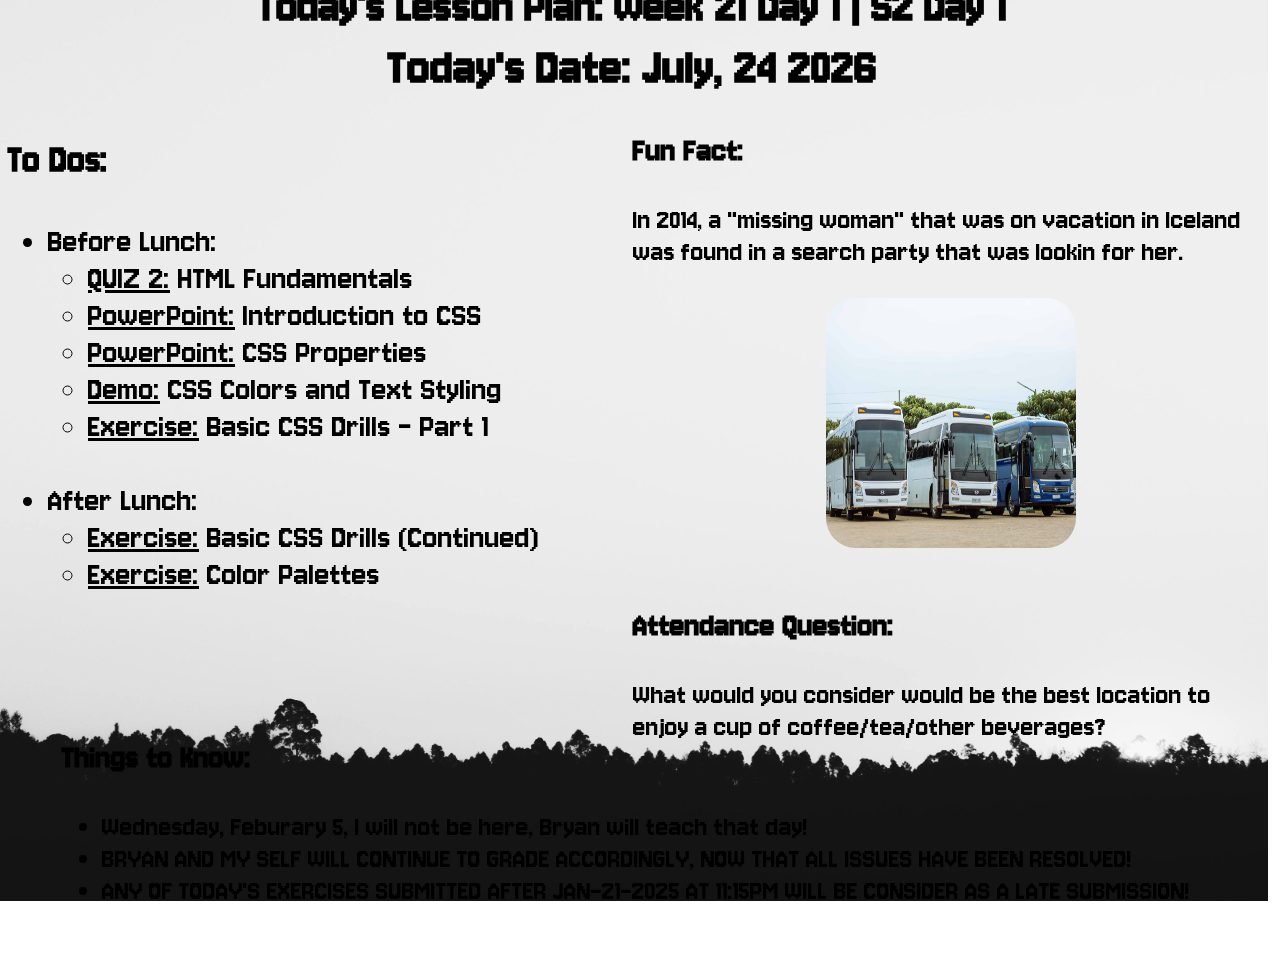
==== index.html @ a4f473fe "changes" ====
<!DOCTYPE HTML>

<html lang="en">

    <head>
        <meta charset="UTF-8">
        <title>Lesson Plan Week 21 Day 2</title>
        <meta name="Author" content="Angel Gonzalez">
        <meta name="viewport" content="width=device-width, initial-scale=1.0">
        <link rel="stylesheet" type="text/css" href="./index.css">
        <link rel="preconnect" href="https://fonts.googleapis.com">
        <link rel="preconnect" href="https://fonts.gstatic.com" crossorigin>
        <link 
            href="https://fonts.googleapis.com/css2?family=Jersey+10&display=swap" 
            rel="stylesheet"
        >
        <script src="./index.js"></script>
    </head>

    <body>
        <div class="lessonPlanContainer">
            <div class="lessonPlanHeaderArea">
                <div class="lessonPlanArea">
                    <h1>Today's Lesson Plan: Week 21 Day 1 | S2 Day 1</h1>
                </div>
                <div class="currentDateArea">
                    <h2>Today's Date: <span id="date"></span></h2>
                    <script>displayDate()</script>
                </div>
            </div>
            <div class="lessonPlanBreakdownArea">
                <div class="flex-container">
                    <div class="flex-items">
                        <h3>To Dos:</h3>
                        <ul>
                            <li>
                                Before Lunch:
                                <ul>
                                    <li>
                                        <u>QUIZ 2:</u> 
                                        HTML Fundamentals
                                    </li>
                                    <li>
                                        <u>PowerPoint:</u> 
                                        Introduction to CSS
                                    </li>
                                    <li>
                                        <u>PowerPoint:</u>
                                        CSS Properties
                                    </li>
                                    <li>
                                        <u>Demo:</u>
                                        CSS Colors and Text Styling
                                    </li>
                                    <li>
                                        <u>Exercise:</u>
                                        Basic CSS Drills - Part 1
                                    </li>
                                </ul>
                            </li>
                            <br>
                            <li>
                                After Lunch:
                                <ul>
                                    <li>
                                        <u>Exercise:</u>
                                        Basic CSS Drills (Continued)
                                    </li>
                                    <li>
                                        <u>Exercise:</u>
                                        Color Palettes
                                    </li>
                                </ul>
                            </li>
                        </ul>
                    </div>
                </div>
            </div>
            <div class="thingsToKnowArea">
                <br>
                <h3>Things to Know:</h3>
                <ul>
                    <li>
                        <b>Wednesday, Feburary 5, I will not be here, Bryan will teach that day!</b>
                    </li>
                    <li>
                        <b>
                            BRYAN AND MY SELF WILL CONTINUE TO GRADE 
                            ACCORDINGLY, NOW THAT ALL ISSUES HAVE BEEN 
                            RESOLVED!
                        </b>
                    </li>
                    <li>
                        <b>
                            ANY OF TODAY'S EXERCISES SUBMITTED AFTER JAN-21-2025 
                            AT 11:15PM WILL BE CONSIDER AS A LATE SUBMISSION!
                        </b>
                    </li>
                </ul>
            </div>
            <div class="funFactArea">
                <h3>Fun Fact:</h3>
                <p>
                    In 2014, a "missing woman" that was on vacation in Iceland was found
                    in a search party that was lookin for her.
                </p>
                <div style="text-align: center;">
                    <img 
                        src="./images/tour-bus.jpeg" 
                        alt="Tour Buses" 
                        height="250px"
                        width="250px" 
                        style="border-radius: 30px;"
                    >
                </div>
            </div>
            <div class="attendanceQuestionArea">
                <h3>Attendance Question:</h3>
                <p>
                    What would you consider would be the best location to
                    enjoy a cup of coffee/tea/other beverages?
                </p>
            </div>
        </div>
    </body>
</html>
---- index.css ----
body {
    font-family: "Jersey 10", sans-serif;
    font-weight: 200;
    font-style: normal;
}


.lessonPlanContainer {
    display: grid;
    grid-template-columns: 1fr 1fr;
    grid-template-rows: 150px 475px 100px 1fr;
    align-content: center;
    background-image: url(./images/pexels-photo-925743.jpeg);
    background-size: cover;
    background-position: center;
    grid-template-areas:
        "lessonPlanHeaderArea lessonPlanHeaderArea"
        "lessonPlanBreakdownArea funFactArea"
        "lessonPlanBreakdownArea attendanceQuestionArea"
        "thingsToKnowArea thingsToKnowArea";
    height: 100%;
    width: 100%;
    height: 102vh;
    width: 100.5%;
    margin-left: -10px;
    margin-top: -2%;
}

.lessonPlanHeaderArea {
    display: grid;
    grid-template-columns: 1fr;
    grid-template-rows: 50px 50px;
    grid-template-areas:
        "lessonPlanArea"
        "currentDateArea";
    grid-area: lessonPlanHeaderArea;
    height: 100%;
    width: 100%;
    font-size: larger;
}

.currentDateArea {
    text-align: center;
    grid-area: currentDateArea;
    height: 100%;
    width: 100%;
    font-size: 35px;
}

.lessonPlanArea {
    text-align: center;
    grid-area: lessonPlanArea;
    height: 100%;
    width: 100%;
    font-size: 25px;
}

.lessonPlanBreakdownArea {
    grid-area: lessonPlanBreakdownArea;
    height: 100%;
    width: 100%;
    margin-left:10px;
}

.funFactArea {
    grid-area: funFactArea;
    height: 100%;
    width: 100%;
    font-size: 30px;
}

.attendanceQuestionArea {
    grid-area: attendanceQuestionArea;
    height: 100%;
    width: 100%;
    font-size: 30px;
}

.thingsToKnowArea {
    grid-area: thingsToKnowArea;
    font-size: 30px;
    margin-left: 5%
}

.flex-container {
    display: flex;
    flex-direction: column;
    flex-wrap: nowrap;
    justify-content: center;
    align-items: stretch;
    align-content: center;
    font-size: 35px;
}

.flex-items {
    display: block;
    flex-shrink: 1;
    flex-basis: auto;
    align-self: auto;
}
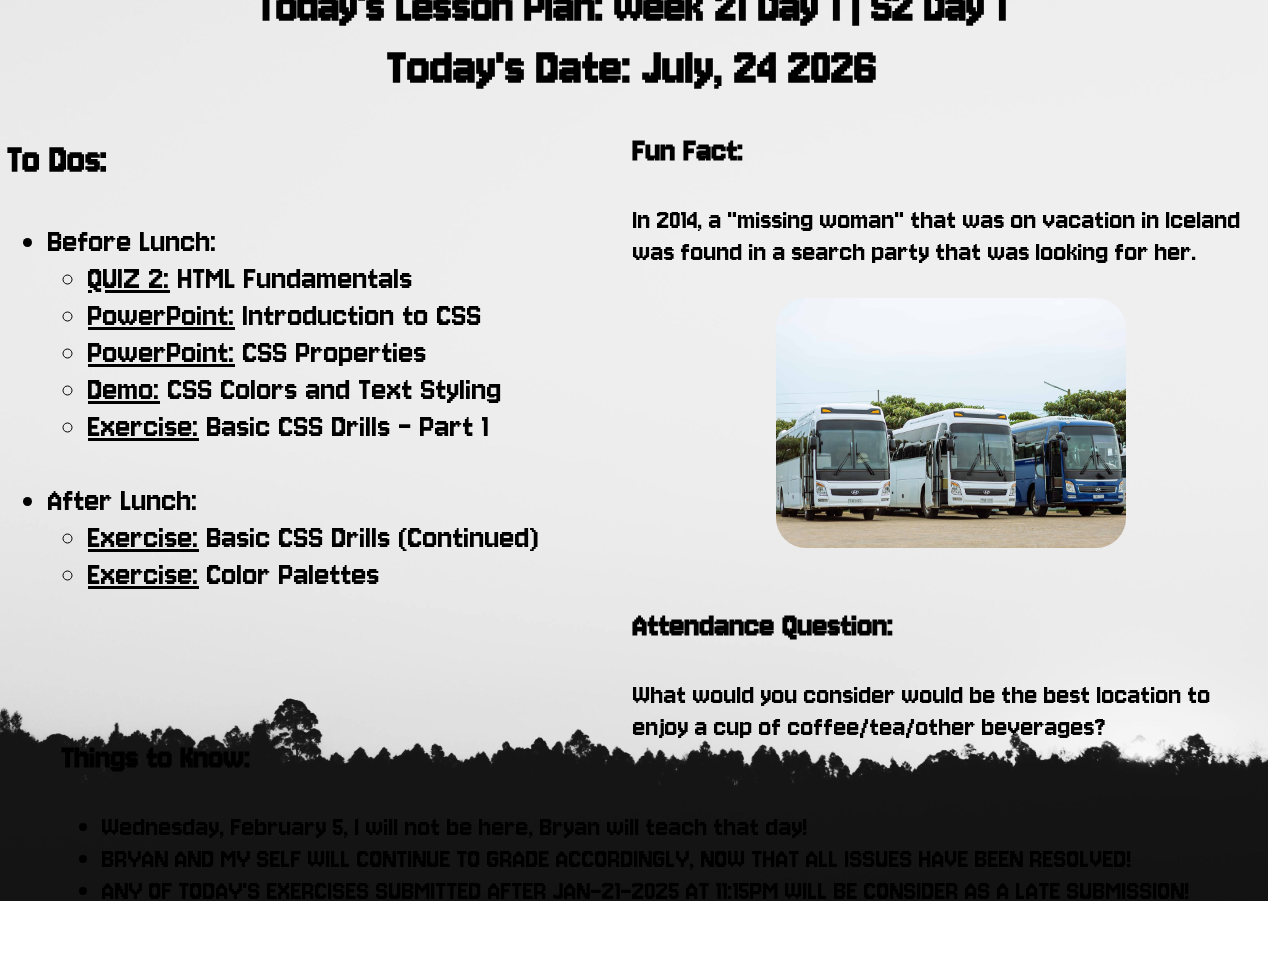
==== commit 5a777145: "changes" ====
--- a/index.html
+++ b/index.html
@@ -81,7 +81,7 @@
                 <h3>Things to Know:</h3>
                 <ul>
                     <li>
-                        <b>Wednesday, Feburary 5, I will not be here, Bryan will teach that day!</b>
+                        <b>Wednesday, February 5, I will not be here, Bryan will teach that day!</b>
                     </li>
                     <li>
                         <b>
@@ -102,14 +102,14 @@
                 <h3>Fun Fact:</h3>
                 <p>
                     In 2014, a "missing woman" that was on vacation in Iceland was found
-                    in a search party that was lookin for her.
+                    in a search party that was looking for her.
                 </p>
                 <div style="text-align: center;">
                     <img 
                         src="./images/tour-bus.jpeg" 
                         alt="Tour Buses" 
                         height="250px"
-                        width="250px" 
+                        width="350px" 
                         style="border-radius: 30px;"
                     >
                 </div>
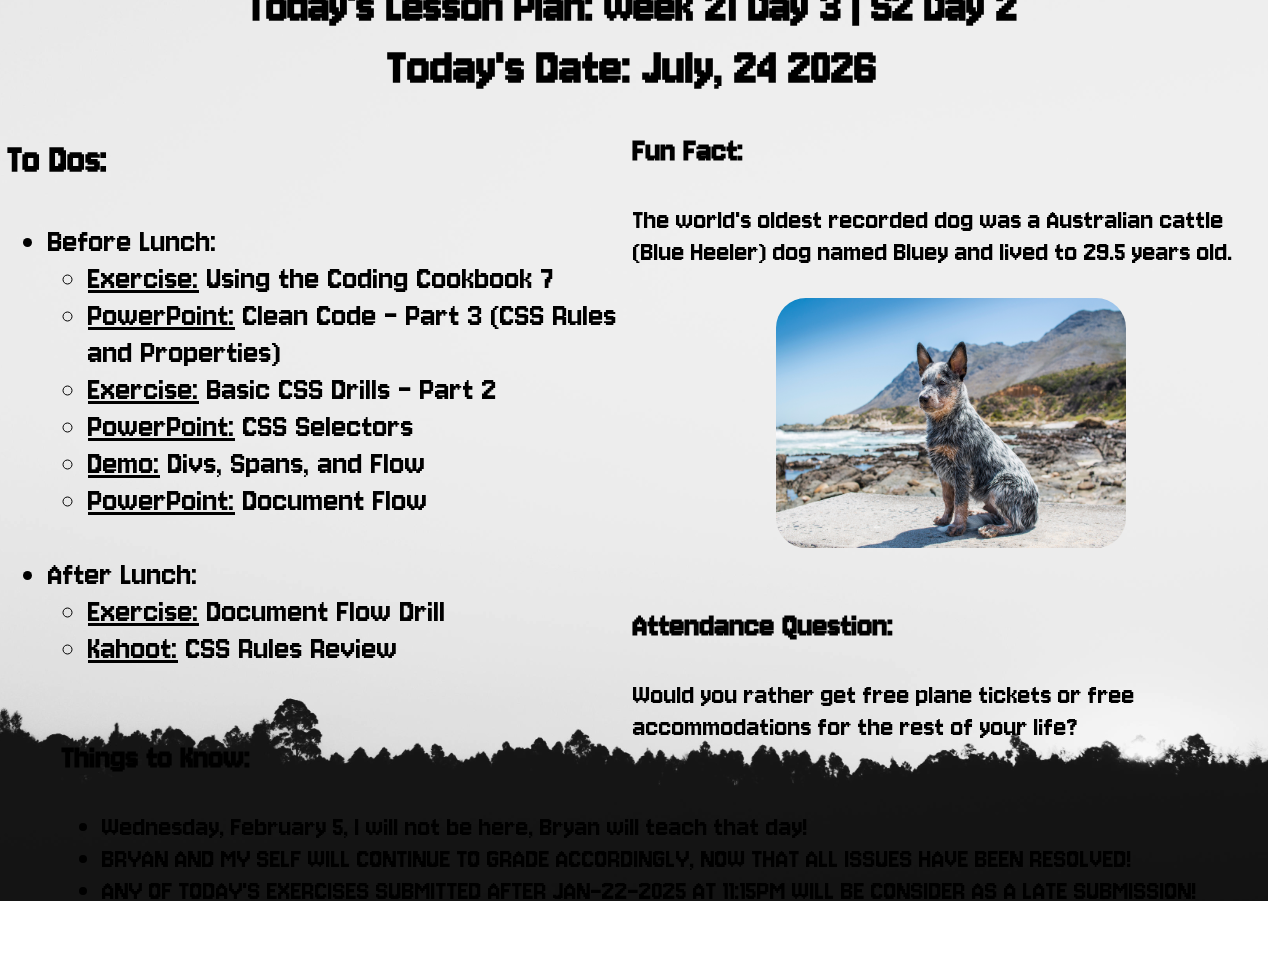
==== commit 2e15b7d3: "changes" ====
--- a/index.html
+++ b/index.html
@@ -4,7 +4,7 @@
 
     <head>
         <meta charset="UTF-8">
-        <title>Lesson Plan Week 21 Day 2</title>
+        <title>Lesson Plan Week 21 Day 3</title>
         <meta name="Author" content="Angel Gonzalez">
         <meta name="viewport" content="width=device-width, initial-scale=1.0">
         <link rel="stylesheet" type="text/css" href="./index.css">
@@ -21,7 +21,7 @@
         <div class="lessonPlanContainer">
             <div class="lessonPlanHeaderArea">
                 <div class="lessonPlanArea">
-                    <h1>Today's Lesson Plan: Week 21 Day 1 | S2 Day 1</h1>
+                    <h1>Today's Lesson Plan: Week 21 Day 3 | S2 Day 2</h1>
                 </div>
                 <div class="currentDateArea">
                     <h2>Today's Date: <span id="date"></span></h2>
@@ -37,24 +37,29 @@
                                 Before Lunch:
                                 <ul>
                                     <li>
-                                        <u>QUIZ 2:</u> 
-                                        HTML Fundamentals
+                                        <u>Exercise:</u> 
+                                        Using the Coding Cookbook 7
                                     </li>
                                     <li>
                                         <u>PowerPoint:</u> 
-                                        Introduction to CSS
+                                        Clean Code - Part 3 (CSS Rules and 
+                                        Properties)
+                                    </li>
+                                    <li>
+                                        <u>Exercise:</u>
+                                        Basic CSS Drills - Part 2
                                     </li>
                                     <li>
                                         <u>PowerPoint:</u>
-                                        CSS Properties
+                                        CSS Selectors
                                     </li>
                                     <li>
                                         <u>Demo:</u>
-                                        CSS Colors and Text Styling
+                                        Divs, Spans, and Flow
                                     </li>
                                     <li>
-                                        <u>Exercise:</u>
-                                        Basic CSS Drills - Part 1
+                                        <u>PowerPoint:</u>
+                                        Document Flow
                                     </li>
                                 </ul>
                             </li>
@@ -64,11 +69,11 @@
                                 <ul>
                                     <li>
                                         <u>Exercise:</u>
-                                        Basic CSS Drills (Continued)
+                                        Document Flow Drill
                                     </li>
                                     <li>
-                                        <u>Exercise:</u>
-                                        Color Palettes
+                                        <u>Kahoot:</u>
+                                        CSS Rules Review
                                     </li>
                                 </ul>
                             </li>
@@ -81,7 +86,10 @@
                 <h3>Things to Know:</h3>
                 <ul>
                     <li>
-                        <b>Wednesday, February 5, I will not be here, Bryan will teach that day!</b>
+                        <b>
+                            Wednesday, February 5, I will not be here, Bryan 
+                            will teach that day!
+                        </b>
                     </li>
                     <li>
                         <b>
@@ -92,7 +100,7 @@
                     </li>
                     <li>
                         <b>
-                            ANY OF TODAY'S EXERCISES SUBMITTED AFTER JAN-21-2025 
+                            ANY OF TODAY'S EXERCISES SUBMITTED AFTER JAN-22-2025 
                             AT 11:15PM WILL BE CONSIDER AS A LATE SUBMISSION!
                         </b>
                     </li>
@@ -101,13 +109,13 @@
             <div class="funFactArea">
                 <h3>Fun Fact:</h3>
                 <p>
-                    In 2014, a "missing woman" that was on vacation in Iceland was found
-                    in a search party that was looking for her.
+                    The world's oldest recorded dog was a Australian cattle 
+                    (Blue Heeler) dog named Bluey and lived to 29.5 years old.
                 </p>
                 <div style="text-align: center;">
                     <img 
-                        src="./images/tour-bus.jpeg" 
-                        alt="Tour Buses" 
+                        src="./images/Blue-Heeler_Madelein-Wolfaardt_Shutterstock.jpg" 
+                        alt="Blue Heeler" 
                         height="250px"
                         width="350px" 
                         style="border-radius: 30px;"
@@ -117,8 +125,8 @@
             <div class="attendanceQuestionArea">
                 <h3>Attendance Question:</h3>
                 <p>
-                    What would you consider would be the best location to
-                    enjoy a cup of coffee/tea/other beverages?
+                    Would you rather get free plane tickets or free 
+                    accommodations for the rest of your life?
                 </p>
             </div>
         </div>
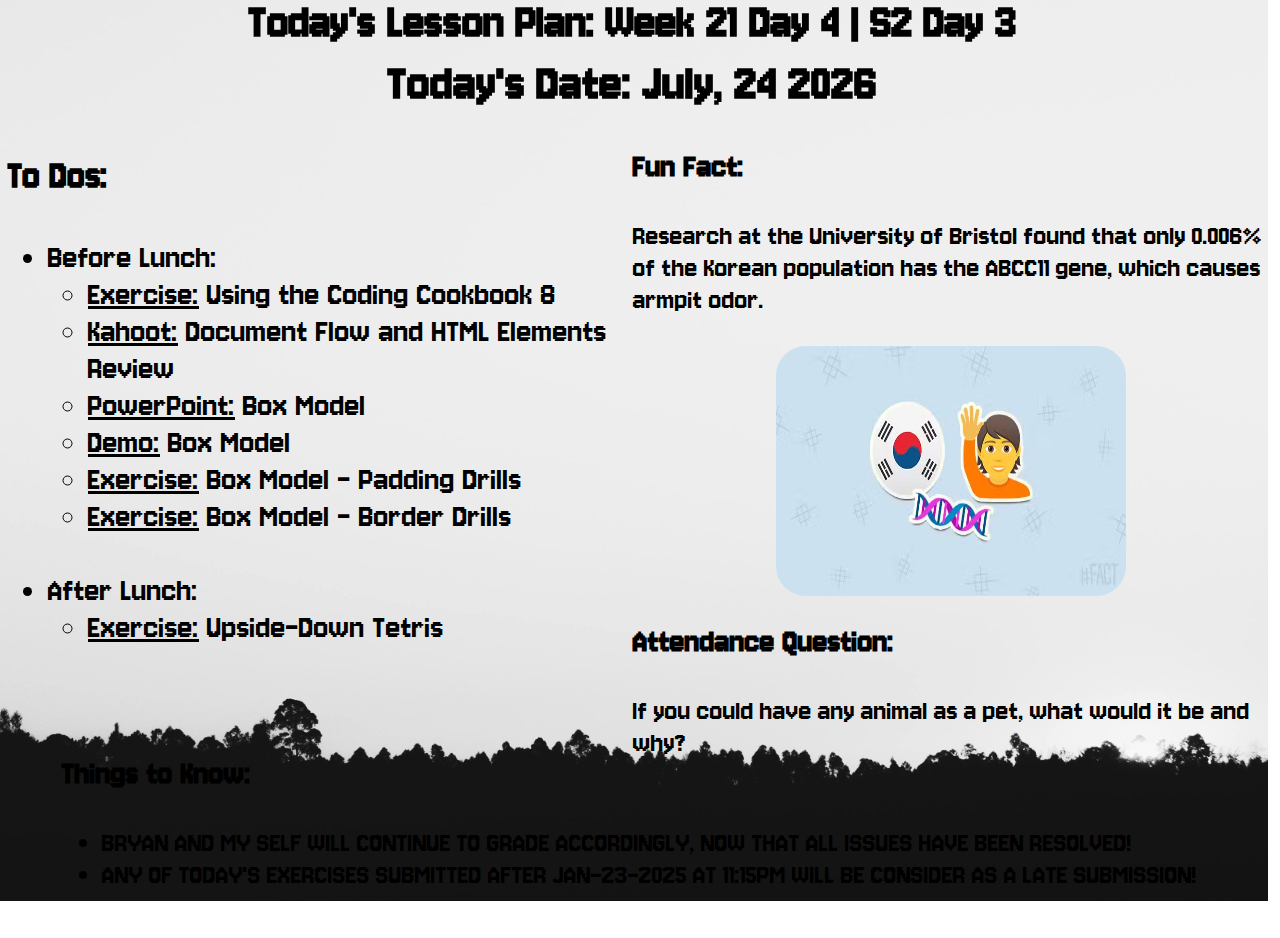
==== commit b1313bfd: "changes" ====
--- a/index.html
+++ b/index.html
@@ -4,7 +4,7 @@
 
     <head>
         <meta charset="UTF-8">
-        <title>Lesson Plan Week 21 Day 3</title>
+        <title>Lesson Plan Week 21 Day 4</title>
         <meta name="Author" content="Angel Gonzalez">
         <meta name="viewport" content="width=device-width, initial-scale=1.0">
         <link rel="stylesheet" type="text/css" href="./index.css">
@@ -21,7 +21,7 @@
         <div class="lessonPlanContainer">
             <div class="lessonPlanHeaderArea">
                 <div class="lessonPlanArea">
-                    <h1>Today's Lesson Plan: Week 21 Day 3 | S2 Day 2</h1>
+                    <h1>Today's Lesson Plan: Week 21 Day 4 | S2 Day 3</h1>
                 </div>
                 <div class="currentDateArea">
                     <h2>Today's Date: <span id="date"></span></h2>
@@ -38,28 +38,27 @@
                                 <ul>
                                     <li>
                                         <u>Exercise:</u> 
-                                        Using the Coding Cookbook 7
+                                        Using the Coding Cookbook 8
                                     </li>
                                     <li>
-                                        <u>PowerPoint:</u> 
-                                        Clean Code - Part 3 (CSS Rules and 
-                                        Properties)
+                                        <u>Kahoot:</u> 
+                                        Document Flow and HTML Elements Review
+                                    </li>
+                                    <li>
+                                        <u>PowerPoint:</u>
+                                        Box Model
+                                    </li>
+                                    <li>
+                                        <u>Demo:</u>
+                                        Box Model
                                     </li>
                                     <li>
                                         <u>Exercise:</u>
-                                        Basic CSS Drills - Part 2
+                                        Box Model - Padding Drills
                                     </li>
                                     <li>
-                                        <u>PowerPoint:</u>
-                                        CSS Selectors
-                                    </li>
-                                    <li>
-                                        <u>Demo:</u>
-                                        Divs, Spans, and Flow
-                                    </li>
-                                    <li>
-                                        <u>PowerPoint:</u>
-                                        Document Flow
+                                        <u>Exercise:</u>
+                                        Box Model - Border Drills
                                     </li>
                                 </ul>
                             </li>
@@ -69,11 +68,7 @@
                                 <ul>
                                     <li>
                                         <u>Exercise:</u>
-                                        Document Flow Drill
-                                    </li>
-                                    <li>
-                                        <u>Kahoot:</u>
-                                        CSS Rules Review
+                                        Upside-Down Tetris
                                     </li>
                                 </ul>
                             </li>
@@ -87,12 +82,6 @@
                 <ul>
                     <li>
                         <b>
-                            Wednesday, February 5, I will not be here, Bryan 
-                            will teach that day!
-                        </b>
-                    </li>
-                    <li>
-                        <b>
                             BRYAN AND MY SELF WILL CONTINUE TO GRADE 
                             ACCORDINGLY, NOW THAT ALL ISSUES HAVE BEEN 
                             RESOLVED!
@@ -100,7 +89,7 @@
                     </li>
                     <li>
                         <b>
-                            ANY OF TODAY'S EXERCISES SUBMITTED AFTER JAN-22-2025 
+                            ANY OF TODAY'S EXERCISES SUBMITTED AFTER JAN-23-2025 
                             AT 11:15PM WILL BE CONSIDER AS A LATE SUBMISSION!
                         </b>
                     </li>
@@ -109,13 +98,14 @@
             <div class="funFactArea">
                 <h3>Fun Fact:</h3>
                 <p>
-                    The world's oldest recorded dog was a Australian cattle 
-                    (Blue Heeler) dog named Bluey and lived to 29.5 years old.
+                    Research at the University of Bristol found that only 0.006%
+                    of the Korean population has the ABCC11 gene, which causes 
+                    armpit odor.
                 </p>
                 <div style="text-align: center;">
                     <img 
-                        src="./images/Blue-Heeler_Madelein-Wolfaardt_Shutterstock.jpg" 
-                        alt="Blue Heeler" 
+                        src="./images/koreans-odor-fun-fact.png.jpeg" 
+                        alt="Fun Fact Image" 
                         height="250px"
                         width="350px" 
                         style="border-radius: 30px;"
@@ -125,8 +115,8 @@
             <div class="attendanceQuestionArea">
                 <h3>Attendance Question:</h3>
                 <p>
-                    Would you rather get free plane tickets or free 
-                    accommodations for the rest of your life?
+                    If you could have any animal as a pet, what would it be and 
+                    why?
                 </p>
             </div>
         </div>
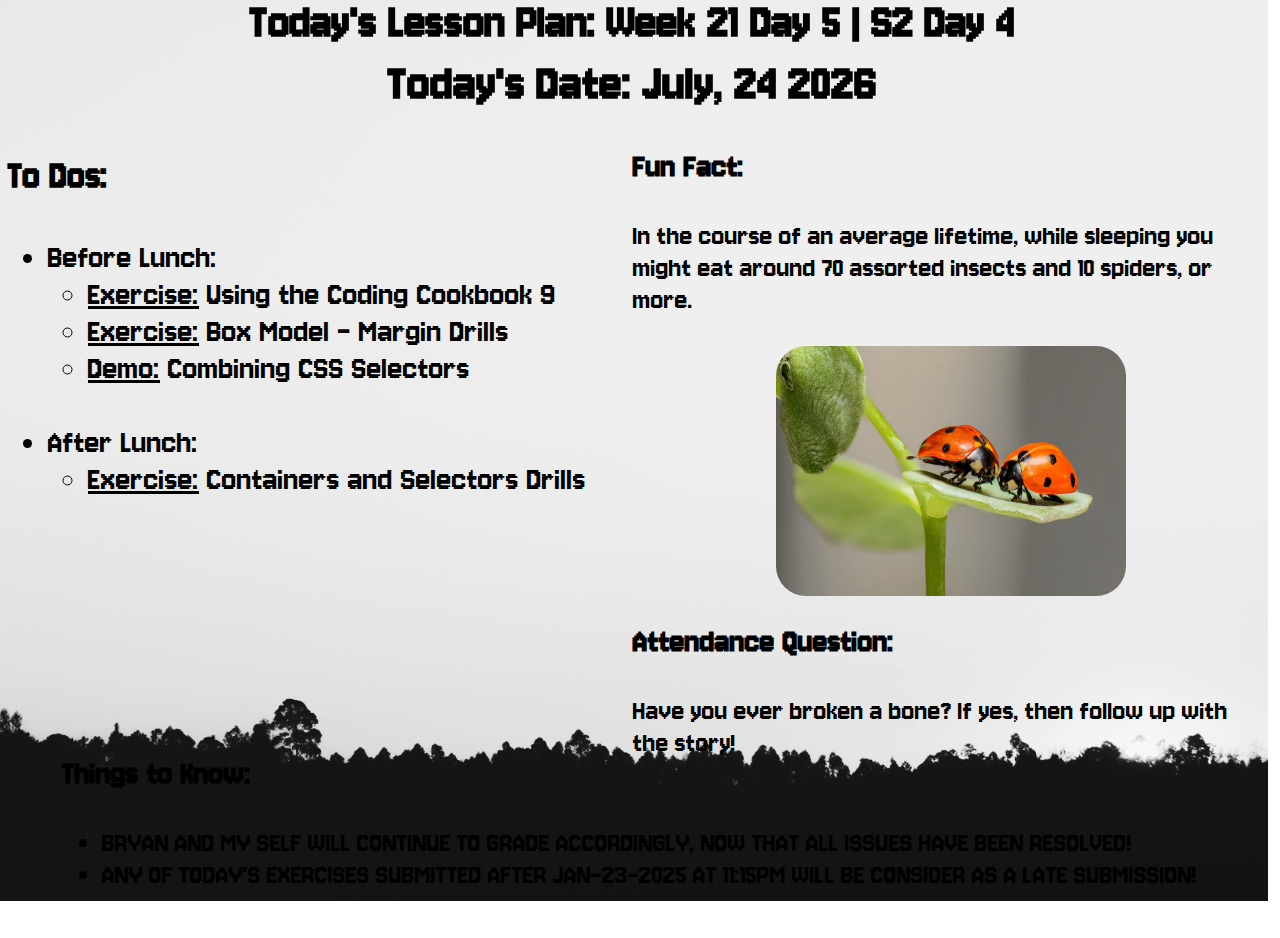
==== commit 7cf4fe07: "lesson plan" ====
--- a/index.html
+++ b/index.html
@@ -4,7 +4,7 @@
 
     <head>
         <meta charset="UTF-8">
-        <title>Lesson Plan Week 21 Day 4</title>
+        <title>Lesson Plan Week 21 Day 5</title>
         <meta name="Author" content="Angel Gonzalez">
         <meta name="viewport" content="width=device-width, initial-scale=1.0">
         <link rel="stylesheet" type="text/css" href="./index.css">
@@ -21,7 +21,7 @@
         <div class="lessonPlanContainer">
             <div class="lessonPlanHeaderArea">
                 <div class="lessonPlanArea">
-                    <h1>Today's Lesson Plan: Week 21 Day 4 | S2 Day 3</h1>
+                    <h1>Today's Lesson Plan: Week 21 Day 5 | S2 Day 4</h1>
                 </div>
                 <div class="currentDateArea">
                     <h2>Today's Date: <span id="date"></span></h2>
@@ -38,27 +38,15 @@
                                 <ul>
                                     <li>
                                         <u>Exercise:</u> 
-                                        Using the Coding Cookbook 8
+                                        Using the Coding Cookbook 9
                                     </li>
                                     <li>
-                                        <u>Kahoot:</u> 
-                                        Document Flow and HTML Elements Review
-                                    </li>
-                                    <li>
-                                        <u>PowerPoint:</u>
-                                        Box Model
+                                        <u>Exercise:</u> 
+                                        Box Model - Margin Drills
                                     </li>
                                     <li>
                                         <u>Demo:</u>
-                                        Box Model
-                                    </li>
-                                    <li>
-                                        <u>Exercise:</u>
-                                        Box Model - Padding Drills
-                                    </li>
-                                    <li>
-                                        <u>Exercise:</u>
-                                        Box Model - Border Drills
+                                        Combining CSS Selectors
                                     </li>
                                 </ul>
                             </li>
@@ -68,7 +56,7 @@
                                 <ul>
                                     <li>
                                         <u>Exercise:</u>
-                                        Upside-Down Tetris
+                                       Containers and Selectors Drills
                                     </li>
                                 </ul>
                             </li>
@@ -98,13 +86,13 @@
             <div class="funFactArea">
                 <h3>Fun Fact:</h3>
                 <p>
-                    Research at the University of Bristol found that only 0.006%
-                    of the Korean population has the ABCC11 gene, which causes 
-                    armpit odor.
+                    In the course of an average lifetime, while sleeping you 
+                    might eat around 70 assorted insects and 10 spiders, or 
+                    more.
                 </p>
                 <div style="text-align: center;">
                     <img 
-                        src="./images/koreans-odor-fun-fact.png.jpeg" 
+                        src="./images/ladybugs-ladybirds-bugs-insects-144243.jpeg" 
                         alt="Fun Fact Image" 
                         height="250px"
                         width="350px" 
@@ -115,8 +103,8 @@
             <div class="attendanceQuestionArea">
                 <h3>Attendance Question:</h3>
                 <p>
-                    If you could have any animal as a pet, what would it be and 
-                    why?
+                    Have you ever broken a bone? If yes, then follow up with 
+                    the story!
                 </p>
             </div>
         </div>
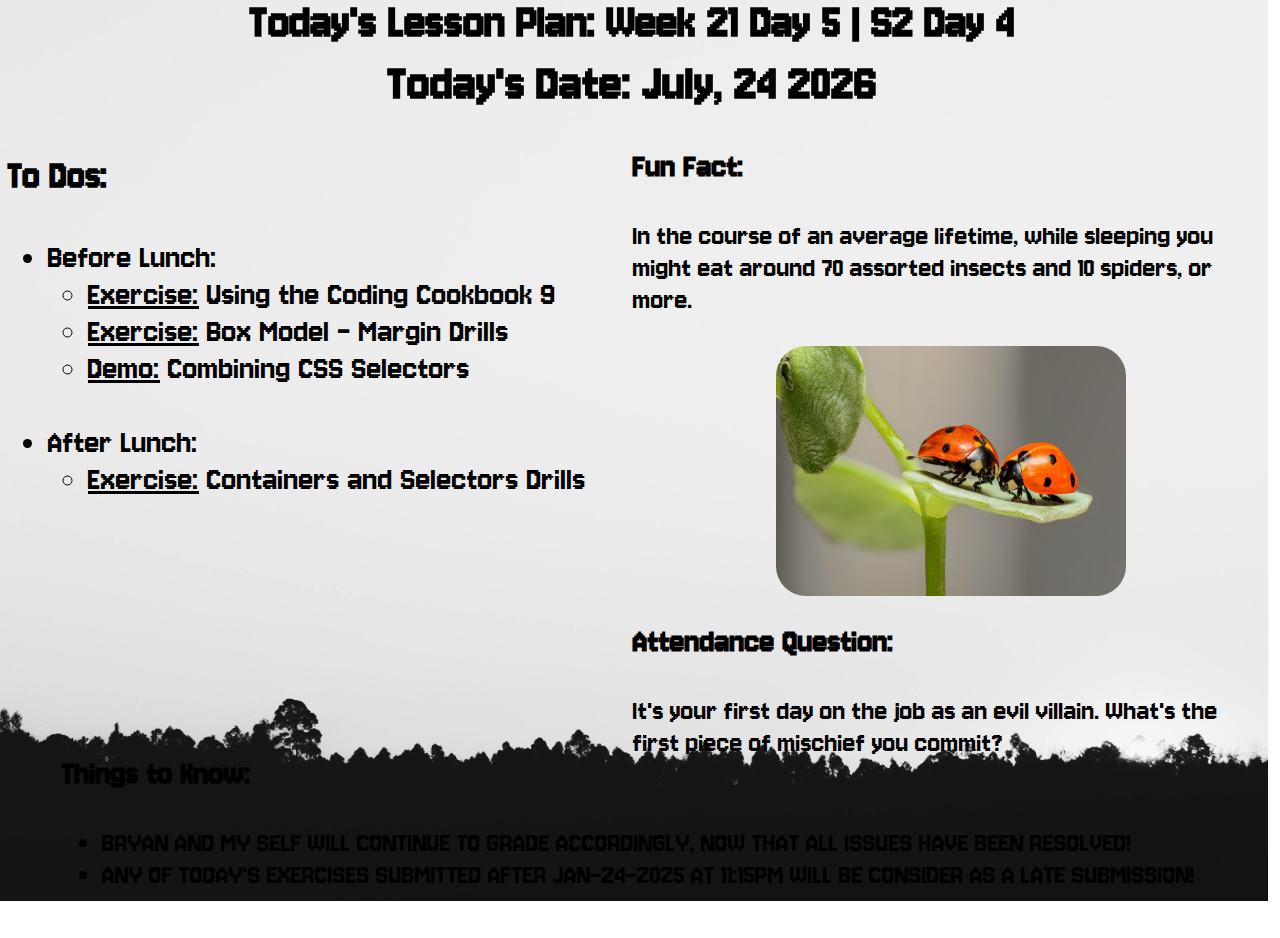
==== commit 7c40ab14: "Update index.html" ====
--- a/index.html
+++ b/index.html
@@ -77,7 +77,7 @@
                     </li>
                     <li>
                         <b>
-                            ANY OF TODAY'S EXERCISES SUBMITTED AFTER JAN-23-2025 
+                            ANY OF TODAY'S EXERCISES SUBMITTED AFTER JAN-24-2025 
                             AT 11:15PM WILL BE CONSIDER AS A LATE SUBMISSION!
                         </b>
                     </li>
@@ -103,8 +103,8 @@
             <div class="attendanceQuestionArea">
                 <h3>Attendance Question:</h3>
                 <p>
-                    Have you ever broken a bone? If yes, then follow up with 
-                    the story!
+                    It's your first day on the job as an evil villain. What's 
+                    the first piece of mischief you commit?
                 </p>
             </div>
         </div>
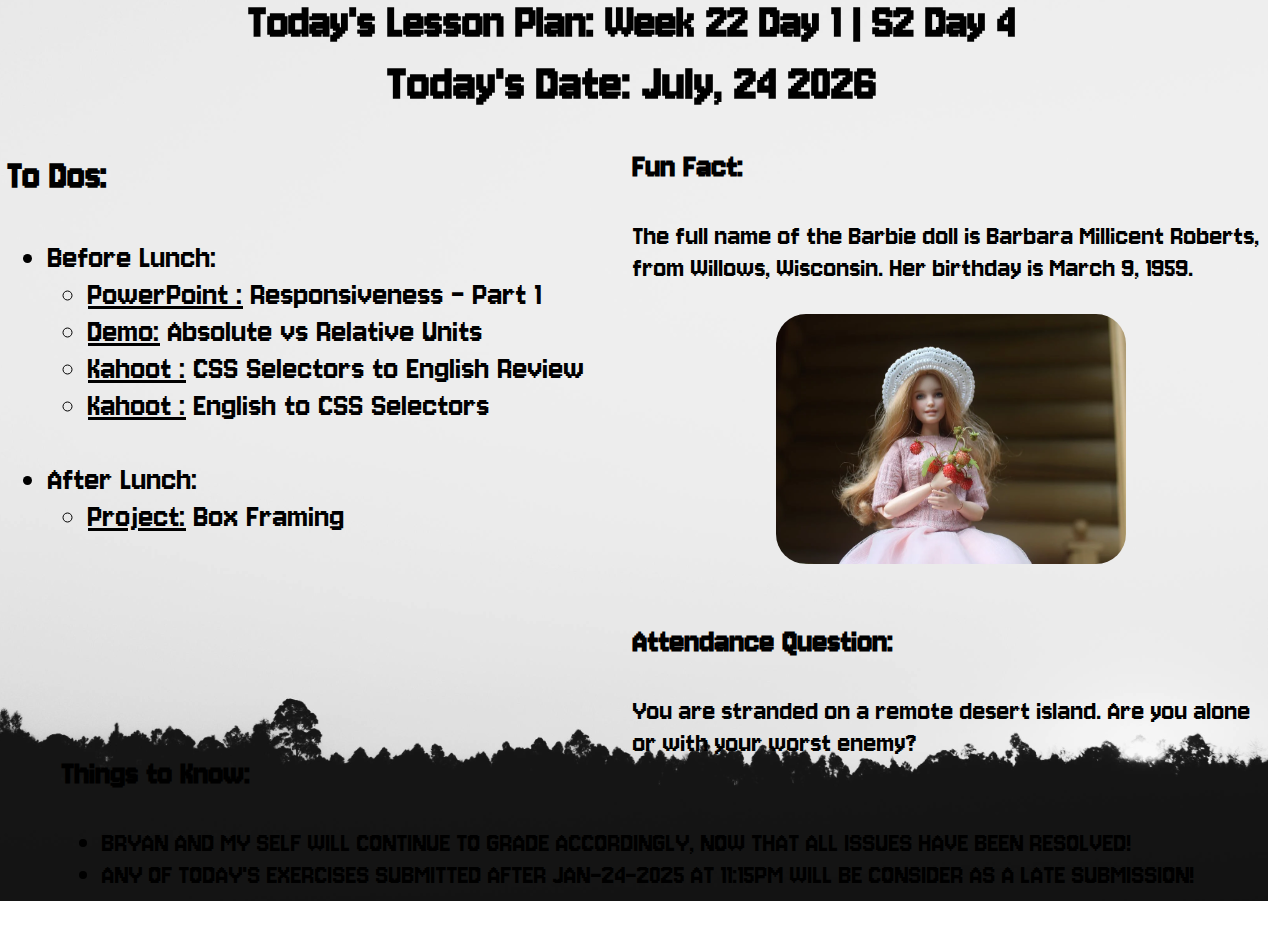
==== commit 4e6e46ba: "lesson plan changes" ====
--- a/index.html
+++ b/index.html
@@ -4,24 +4,24 @@
 
     <head>
         <meta charset="UTF-8">
-        <title>Lesson Plan Week 21 Day 5</title>
+        <title>Lesson Plan Week 22 Day 1</title>
         <meta name="Author" content="Angel Gonzalez">
         <meta name="viewport" content="width=device-width, initial-scale=1.0">
-        <link rel="stylesheet" type="text/css" href="./index.css">
+        <link rel="stylesheet" type="text/css" href="./css/index.css">
         <link rel="preconnect" href="https://fonts.googleapis.com">
         <link rel="preconnect" href="https://fonts.gstatic.com" crossorigin>
         <link 
             href="https://fonts.googleapis.com/css2?family=Jersey+10&display=swap" 
             rel="stylesheet"
         >
-        <script src="./index.js"></script>
+        <script src="./js/index.js"></script>
     </head>
 
     <body>
         <div class="lessonPlanContainer">
             <div class="lessonPlanHeaderArea">
                 <div class="lessonPlanArea">
-                    <h1>Today's Lesson Plan: Week 21 Day 5 | S2 Day 4</h1>
+                    <h1>Today's Lesson Plan: Week 22 Day 1 | S2 Day 4</h1>
                 </div>
                 <div class="currentDateArea">
                     <h2>Today's Date: <span id="date"></span></h2>
@@ -37,16 +37,20 @@
                                 Before Lunch:
                                 <ul>
                                     <li>
-                                        <u>Exercise:</u> 
-                                        Using the Coding Cookbook 9
+                                        <u>PowerPoint :</u> 
+                                        Responsiveness - Part 1
                                     </li>
                                     <li>
-                                        <u>Exercise:</u> 
-                                        Box Model - Margin Drills
+                                        <u>Demo:</u> 
+                                        Absolute vs Relative Units
                                     </li>
                                     <li>
-                                        <u>Demo:</u>
-                                        Combining CSS Selectors
+                                        <u>Kahoot :</u>
+                                        CSS Selectors to English Review
+                                    </li>
+                                    <li>
+                                        <u>Kahoot :</u>
+                                        English to CSS Selectors
                                     </li>
                                 </ul>
                             </li>
@@ -55,8 +59,8 @@
                                 After Lunch:
                                 <ul>
                                     <li>
-                                        <u>Exercise:</u>
-                                       Containers and Selectors Drills
+                                        <u>Project:</u>
+                                       Box Framing
                                     </li>
                                 </ul>
                             </li>
@@ -86,13 +90,13 @@
             <div class="funFactArea">
                 <h3>Fun Fact:</h3>
                 <p>
-                    In the course of an average lifetime, while sleeping you 
-                    might eat around 70 assorted insects and 10 spiders, or 
-                    more.
+                    The full name of the Barbie doll is Barbara Millicent 
+                    Roberts, from Willows, Wisconsin. Her birthday is March 9, 
+                    1959.
                 </p>
                 <div style="text-align: center;">
                     <img 
-                        src="./images/ladybugs-ladybirds-bugs-insects-144243.jpeg" 
+                        src="./images/pexels-photo-9888316.webp" 
                         alt="Fun Fact Image" 
                         height="250px"
                         width="350px" 
@@ -103,8 +107,8 @@
             <div class="attendanceQuestionArea">
                 <h3>Attendance Question:</h3>
                 <p>
-                    It's your first day on the job as an evil villain. What's 
-                    the first piece of mischief you commit?
+                    You are stranded on a remote desert island. 
+                    Are you alone or with your worst enemy?
                 </p>
             </div>
         </div>
--- a/css/index.css
+++ b/css/index.css
@@ -0,0 +1,100 @@
+body {
+    font-family: "Jersey 10", sans-serif;
+    font-weight: 200;
+    font-style: normal;
+}
+
+
+.lessonPlanContainer {
+    display: grid;
+    grid-template-columns: 1fr 1fr;
+    grid-template-rows: 150px 475px 100px 1fr;
+    align-content: center;
+    background-image: url(../images/pexels-photo-925743.jpeg);
+    background-size: cover;
+    background-position: center;
+    grid-template-areas:
+        "lessonPlanHeaderArea lessonPlanHeaderArea"
+        "lessonPlanBreakdownArea funFactArea"
+        "lessonPlanBreakdownArea attendanceQuestionArea"
+        "thingsToKnowArea thingsToKnowArea";
+    height: 100%;
+    width: 100%;
+    height: 102vh;
+    width: 100.5%;
+    margin-left: -10px;
+    margin-top: -2%;
+}
+
+.lessonPlanHeaderArea {
+    display: grid;
+    grid-template-columns: 1fr;
+    grid-template-rows: 50px 50px;
+    grid-template-areas:
+        "lessonPlanArea"
+        "currentDateArea";
+    grid-area: lessonPlanHeaderArea;
+    height: 100%;
+    width: 100%;
+    font-size: larger;
+}
+
+.currentDateArea {
+    text-align: center;
+    grid-area: currentDateArea;
+    height: 100%;
+    width: 100%;
+    font-size: 35px;
+}
+
+.lessonPlanArea {
+    text-align: center;
+    grid-area: lessonPlanArea;
+    height: 100%;
+    width: 100%;
+    font-size: 25px;
+}
+
+.lessonPlanBreakdownArea {
+    grid-area: lessonPlanBreakdownArea;
+    height: 100%;
+    width: 100%;
+    margin-left:10px;
+}
+
+.funFactArea {
+    grid-area: funFactArea;
+    height: 100%;
+    width: 100%;
+    font-size: 30px;
+}
+
+.attendanceQuestionArea {
+    grid-area: attendanceQuestionArea;
+    height: 100%;
+    width: 100%;
+    font-size: 30px;
+}
+
+.thingsToKnowArea {
+    grid-area: thingsToKnowArea;
+    font-size: 30px;
+    margin-left: 5%
+}
+
+.flex-container {
+    display: flex;
+    flex-direction: column;
+    flex-wrap: nowrap;
+    justify-content: center;
+    align-items: stretch;
+    align-content: center;
+    font-size: 35px;
+}
+
+.flex-items {
+    display: block;
+    flex-shrink: 1;
+    flex-basis: auto;
+    align-self: auto;
+}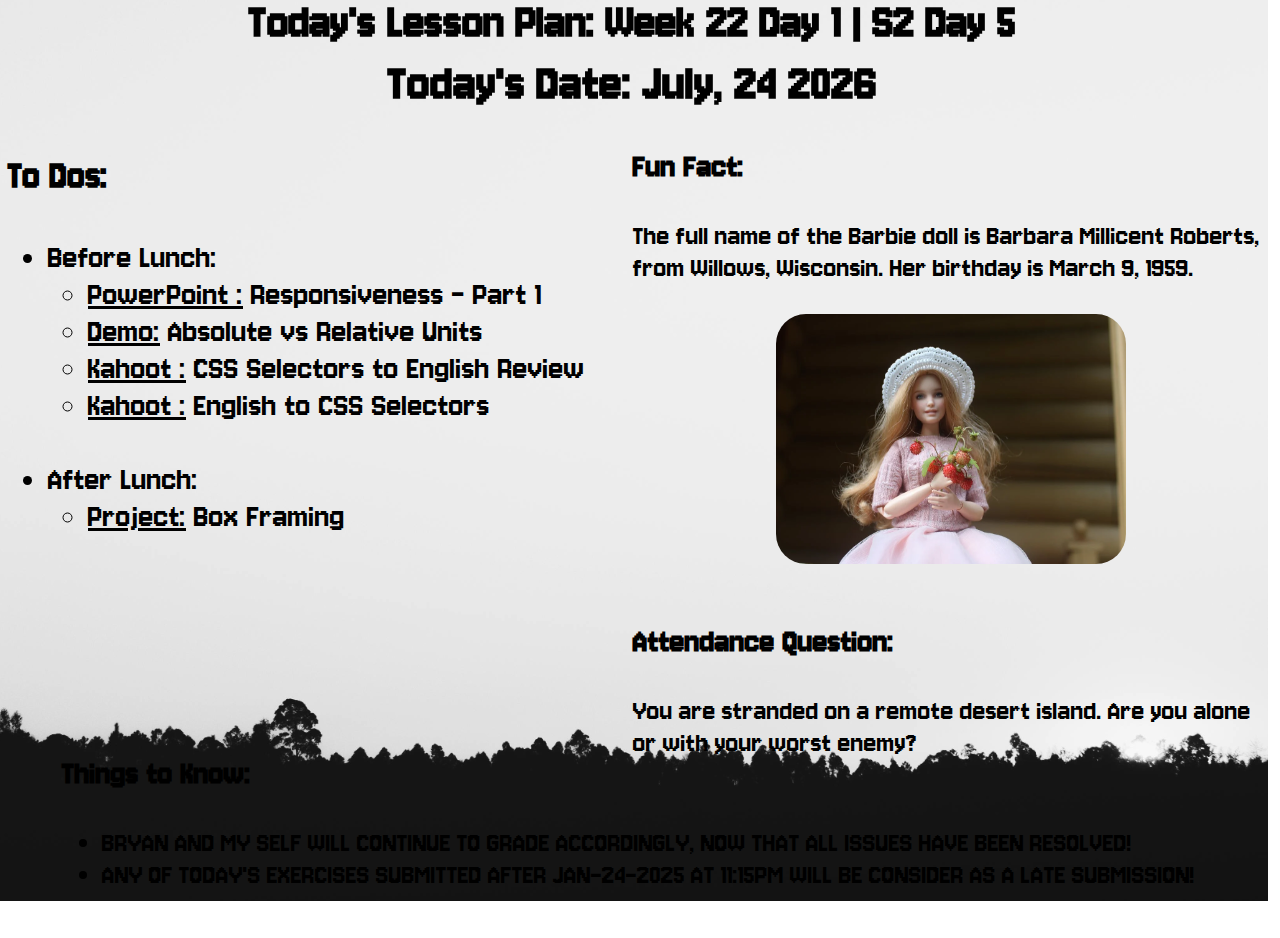
==== commit e6e0c937: "changes" ====
--- a/index.html
+++ b/index.html
@@ -21,7 +21,7 @@
         <div class="lessonPlanContainer">
             <div class="lessonPlanHeaderArea">
                 <div class="lessonPlanArea">
-                    <h1>Today's Lesson Plan: Week 22 Day 1 | S2 Day 4</h1>
+                    <h1>Today's Lesson Plan: Week 22 Day 1 | S2 Day 5</h1>
                 </div>
                 <div class="currentDateArea">
                     <h2>Today's Date: <span id="date"></span></h2>
